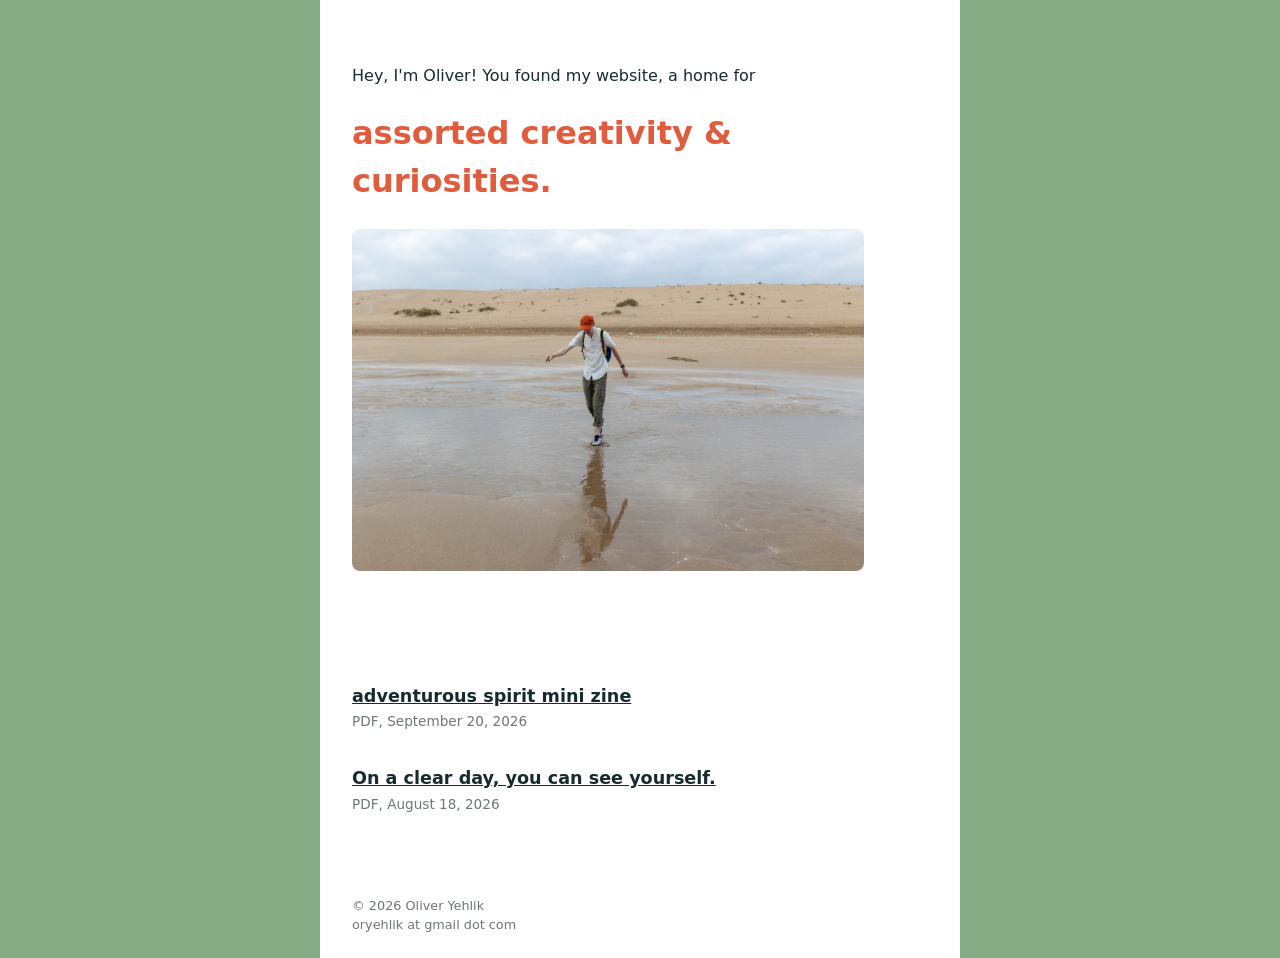
==== docs/index.html @ c0c9b4eb "Remove 'Highlights' heading from index.html Removed the 'Highlights' heading from the section." ====
<!doctype html>
<html lang="en">
  <head>
    <meta charset="UTF-8">
    <meta name="viewport" content="width=device-width, initial-scale=1">
    <meta name="description" content="Writings, collages, and other creative works.">
    <title>Oliver Yehlik</title>
    <link rel="icon" href="assets/images/favicon.png">
    <link rel="stylesheet" href="assets/css/style.css">
  </head>
  <body>
    <main>
      <!-- Name, page description, and photo -->
      <header>
        <p>Hey, I'm Oliver! You found my website, a home for</p>
        <h1>assorted creativity &amp; curiosities.</h1>
        <img src="assets/images/oliverbackground.jpg" alt="Oliver walking through shallow water on the beach in Morocco, sand dunes rise behind him.">
      </header>

      <!-- Add each highlight as a link followed by its file type and date. -->
      <section>
        <p>
          <a href="assets/files/adventurous-spirit.pdf" target="_blank" rel="noopener noreferrer">adventurous spirit mini zine</a><br>
          <small>PDF, <time datetime="2026-09-20">September 20, 2026</time></small>
        </p>
        <p>
          <a href="assets/files/clearday.pdf" target="_blank" rel="noopener noreferrer">On a clear day, you can see yourself.</a><br>
          <small>PDF, <time datetime="2026-08-18">August 18, 2026</time></small>
        </p>
      </section>

      <!-- Footer content, copyright and contact -->
      <footer>
        <p>&copy; 2026 Oliver Yehlik</p>
        <p>oryehlik at gmail dot com</p>
      </footer>
    </main>
  </body>
</html>
---- docs/assets/css/style.css ----
/* Colors used across the page. */
:root {
  --white: #ffffff;
  --deep-teal: #172b2f;
  --muted: #6f7771;
  --accent: #e15b3d;
  --side: #86AC86;
}

/* Include padding and borders in an element's set width. */
* {
  box-sizing: border-box;
}

/* The warm background shows in the margins around the white page. */
body {
  margin: 0;
  padding: 0 1rem;
  background: var(--side);
  color: var(--deep-teal);
  font-family: system-ui, sans-serif;
  line-height: 1.5;
}

/* Center the page and keep its reading width manageable. */
main {
  max-width: 40rem;
  min-height: 100vh;
  margin: 0 auto;
  padding: 3rem 2rem 1.5rem;
  background: var(--white);
  display: flex;
  flex-direction: column;
}

/* Space the introduction from the library. */
header {
  padding-bottom: 3rem;
}

/* Use orange for the main heading. */
h1 {
  color: var(--accent);
}

/* Keep footer text quiet. */
footer {
  color: var(--muted);
  font-size: 0.8rem;
  margin-top: auto;
  padding-top: 1rem;
}

/* Library links use the normal text color. */
a {
  color: var(--deep-teal);
}

/* Show the full wide photo below the header text. */
header img {
  display: block;
  width: 100%;
  max-width: 32rem;
  height: auto;
  margin-top: 1.5rem;
  border-radius: 8px;
}

/* Add space around the library section. */
section {
  padding: 2rem 0;
}

/* Leave a little room below the section heading. */
h2 {
  margin-top: 0;
}

/* Separate each library entry with whitespace, not divider lines. */
section p {
  margin: 2rem 0;
}

/* Make file details secondary to each link. */
small {
  color: var(--muted);
  font-size: 0.85rem;
}

section a {
  font-size: 1.1rem;
  font-weight: 600;
}

footer p {
  margin: 0;
}

/* Use the full white background and tighter spacing on phones. */
@media (max-width: 600px) {
  body {
    background: var(--white);
  }

  main {
    padding: 1.5rem 1rem;
  }

  header {
    padding-bottom: 2rem;
  }
}
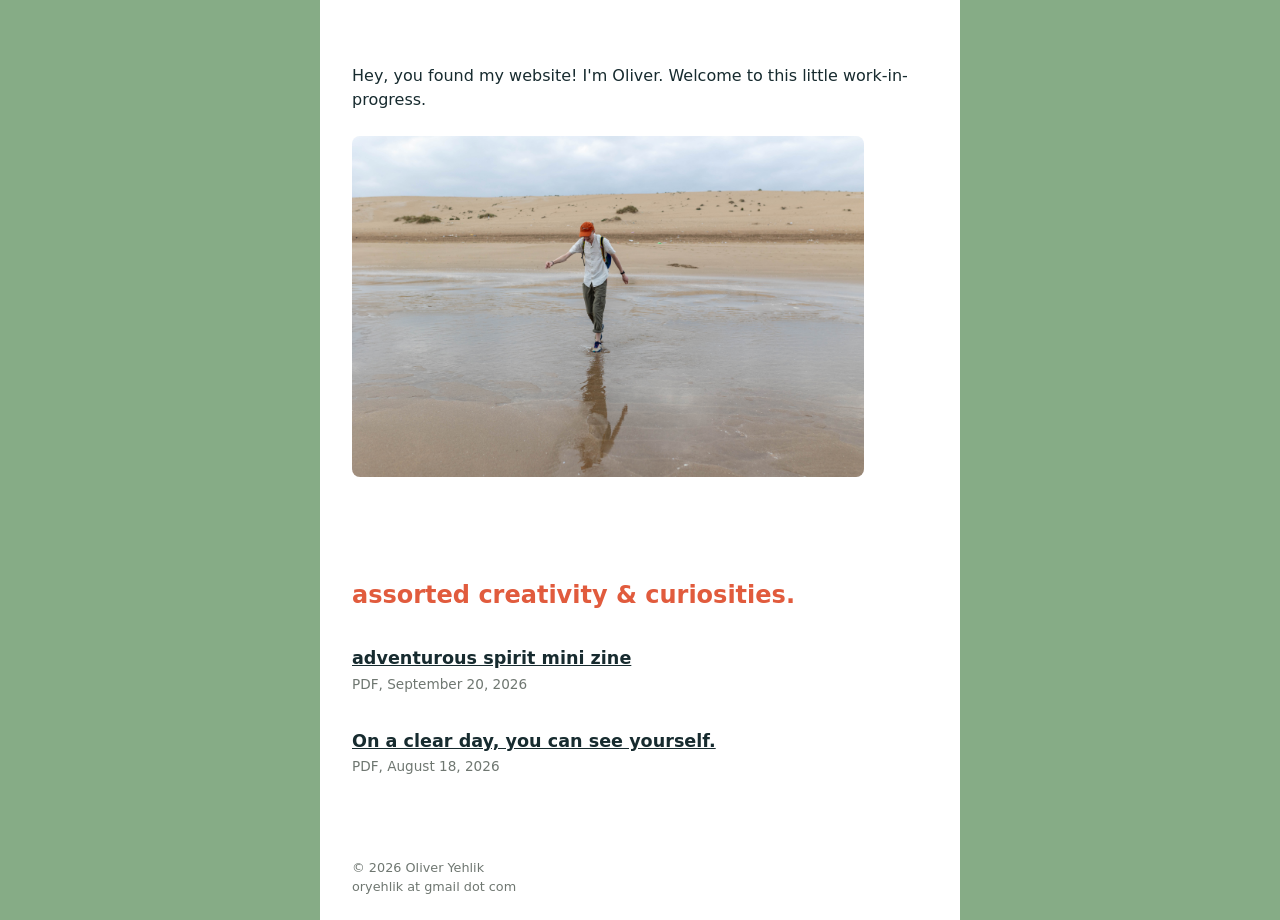
==== commit 63597453: "Update header text and welcome message" ====
--- a/docs/index.html
+++ b/docs/index.html
@@ -12,13 +12,13 @@
     <main>
       <!-- Name, page description, and photo -->
       <header>
-        <p>Hey, I'm Oliver! You found my website, a home for</p>
-        <h1>assorted creativity &amp; curiosities.</h1>
+        <p>Hey, you found my website! I'm Oliver. Welcome to this little work-in-progress.</p>
         <img src="assets/images/oliverbackground.jpg" alt="Oliver walking through shallow water on the beach in Morocco, sand dunes rise behind him.">
       </header>
 
       <!-- Add each highlight as a link followed by its file type and date. -->
       <section>
+        <h1>assorted creativity &amp; curiosities.</h1>
         <p>
           <a href="assets/files/adventurous-spirit.pdf" target="_blank" rel="noopener noreferrer">adventurous spirit mini zine</a><br>
           <small>PDF, <time datetime="2026-09-20">September 20, 2026</time></small>
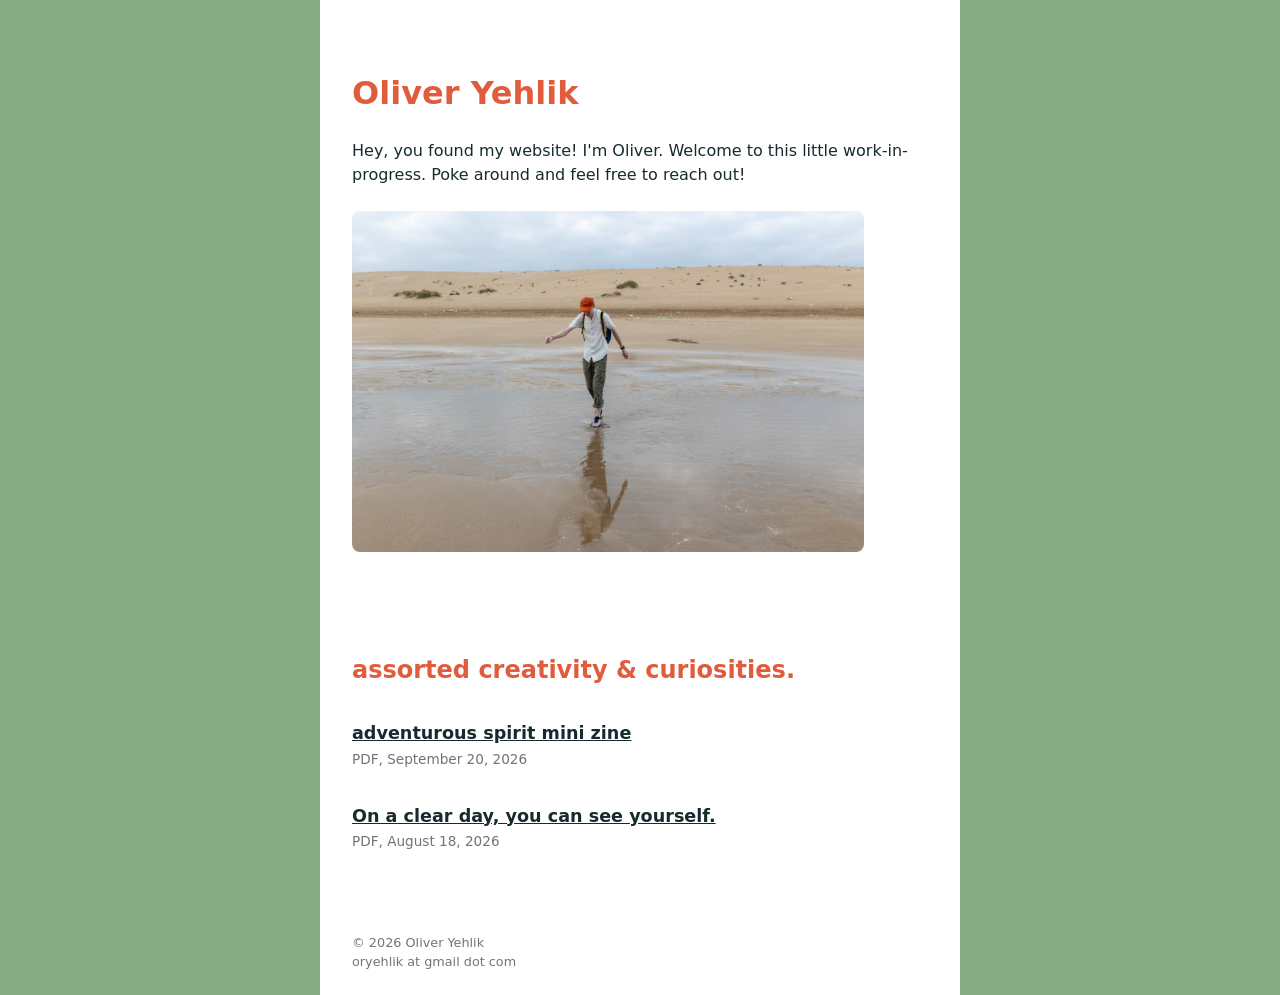
==== commit ece454ee: "Add name and enhance welcome message in header Updated header to include a name and additional welco" ====
--- a/docs/index.html
+++ b/docs/index.html
@@ -12,7 +12,8 @@
     <main>
       <!-- Name, page description, and photo -->
       <header>
-        <p>Hey, you found my website! I'm Oliver. Welcome to this little work-in-progress.</p>
+        <h1>Oliver Yehlik</h1>
+        <p>Hey, you found my website! I'm Oliver. Welcome to this little work-in-progress. Poke around and feel free to reach out!</p>
         <img src="assets/images/oliverbackground.jpg" alt="Oliver walking through shallow water on the beach in Morocco, sand dunes rise behind him.">
       </header>
 
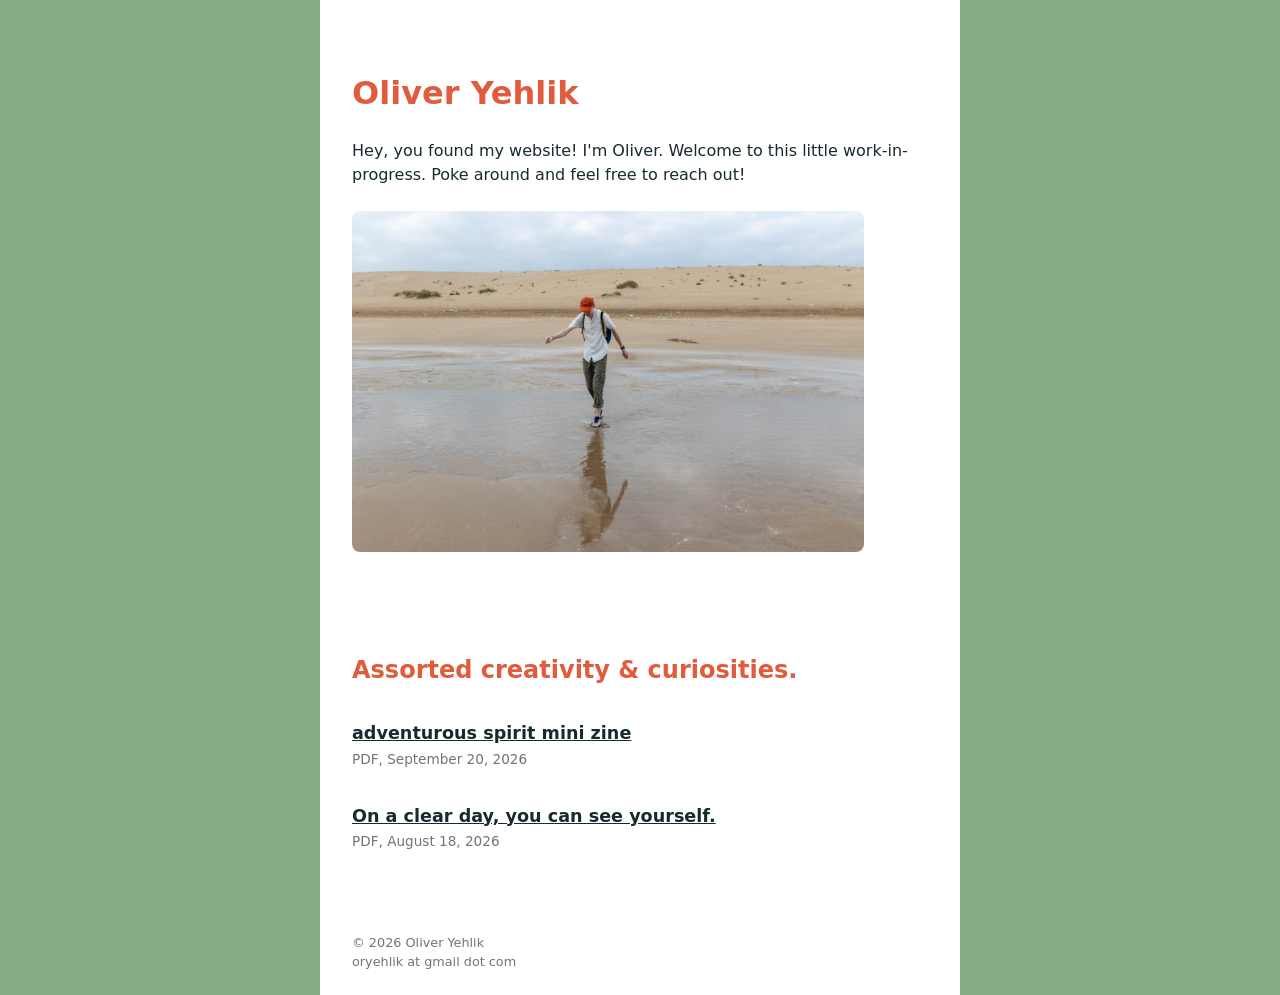
==== commit 863e2cab: "Update index.html" ====
--- a/docs/index.html
+++ b/docs/index.html
@@ -19,7 +19,7 @@
 
       <!-- Add each highlight as a link followed by its file type and date. -->
       <section>
-        <h1>assorted creativity &amp; curiosities.</h1>
+        <h1>Assorted creativity &amp; curiosities.</h1>
         <p>
           <a href="assets/files/adventurous-spirit.pdf" target="_blank" rel="noopener noreferrer">adventurous spirit mini zine</a><br>
           <small>PDF, <time datetime="2026-09-20">September 20, 2026</time></small>
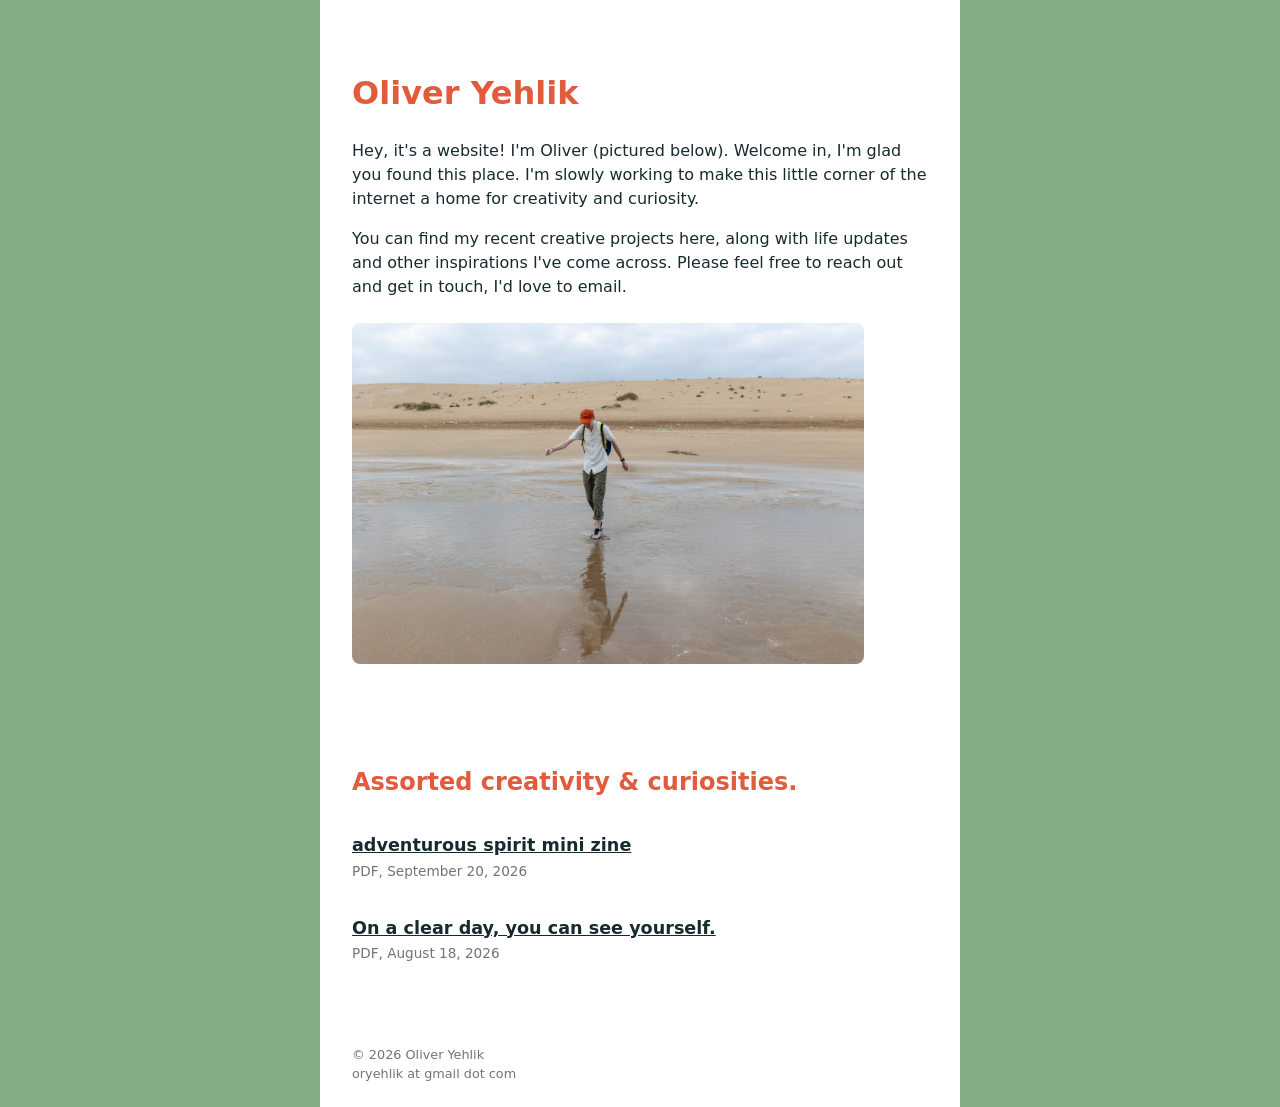
==== commit 5e429def: "Update index.html" ====
--- a/docs/index.html
+++ b/docs/index.html
@@ -13,7 +13,8 @@
       <!-- Name, page description, and photo -->
       <header>
         <h1>Oliver Yehlik</h1>
-        <p>Hey, you found my website! I'm Oliver. Welcome to this little work-in-progress. Poke around and feel free to reach out!</p>
+        <p>Hey, it's a website! I'm Oliver (pictured below). Welcome in, I'm glad you found this place. I'm slowly working to make this little corner of the internet a home for creativity and curiosity.</p>
+<p>You can find my recent creative projects here, along with life updates and other inspirations I've come across. Please feel free to reach out and get in touch, I'd love to email.</p>
         <img src="assets/images/oliverbackground.jpg" alt="Oliver walking through shallow water on the beach in Morocco, sand dunes rise behind him.">
       </header>
 
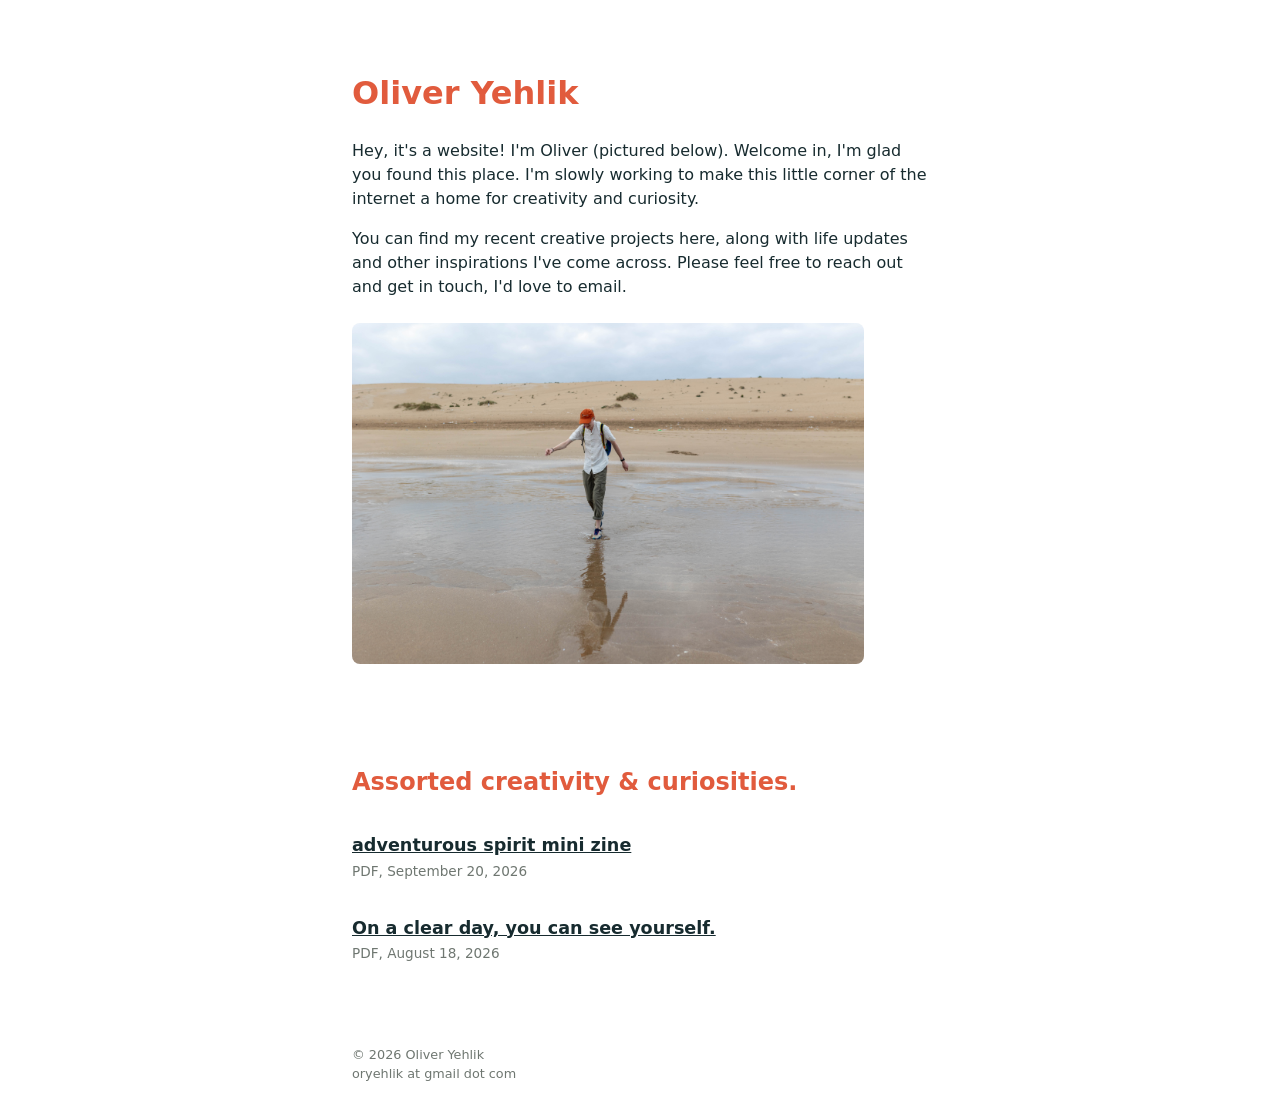
==== commit 3550dba0: "Wrap introductory text in a styled div Wrapped introductory text in a div for better styling." ====
--- a/docs/index.html
+++ b/docs/index.html
@@ -13,8 +13,10 @@
       <!-- Name, page description, and photo -->
       <header>
         <h1>Oliver Yehlik</h1>
-        <p>Hey, it's a website! I'm Oliver (pictured below). Welcome in, I'm glad you found this place. I'm slowly working to make this little corner of the internet a home for creativity and curiosity.</p>
-<p>You can find my recent creative projects here, along with life updates and other inspirations I've come across. Please feel free to reach out and get in touch, I'd love to email.</p>
+         <div class="basic-box">
+          <p>Hey, it's a website! I'm Oliver (pictured below). Welcome in, I'm glad you found this place. I'm slowly working to make this little corner of the internet a home for creativity and curiosity.</p>
+           <p>You can find my recent creative projects here, along with life updates and other inspirations I've come across. Please feel free to reach out and get in touch, I'd love to email.</p>
+          </div>
         <img src="assets/images/oliverbackground.jpg" alt="Oliver walking through shallow water on the beach in Morocco, sand dunes rise behind him.">
       </header>
 
--- a/docs/assets/css/style.css
+++ b/docs/assets/css/style.css
@@ -4,7 +4,7 @@
   --deep-teal: #172b2f;
   --muted: #6f7771;
   --accent: #e15b3d;
-  --side: #86AC86;
+  --side: #ffffff;
 }
 
 /* Include padding and borders in an element's set width. */
@@ -66,6 +66,14 @@
   border-radius: 8px;
 }
 
+basic-box {
+  width: 100%;
+  height: auto;
+  border: 0px;
+  background-color: #ffffff;
+  padding: 2rem;
+}
+
 /* Add space around the library section. */
 section {
   padding: 2rem 0;
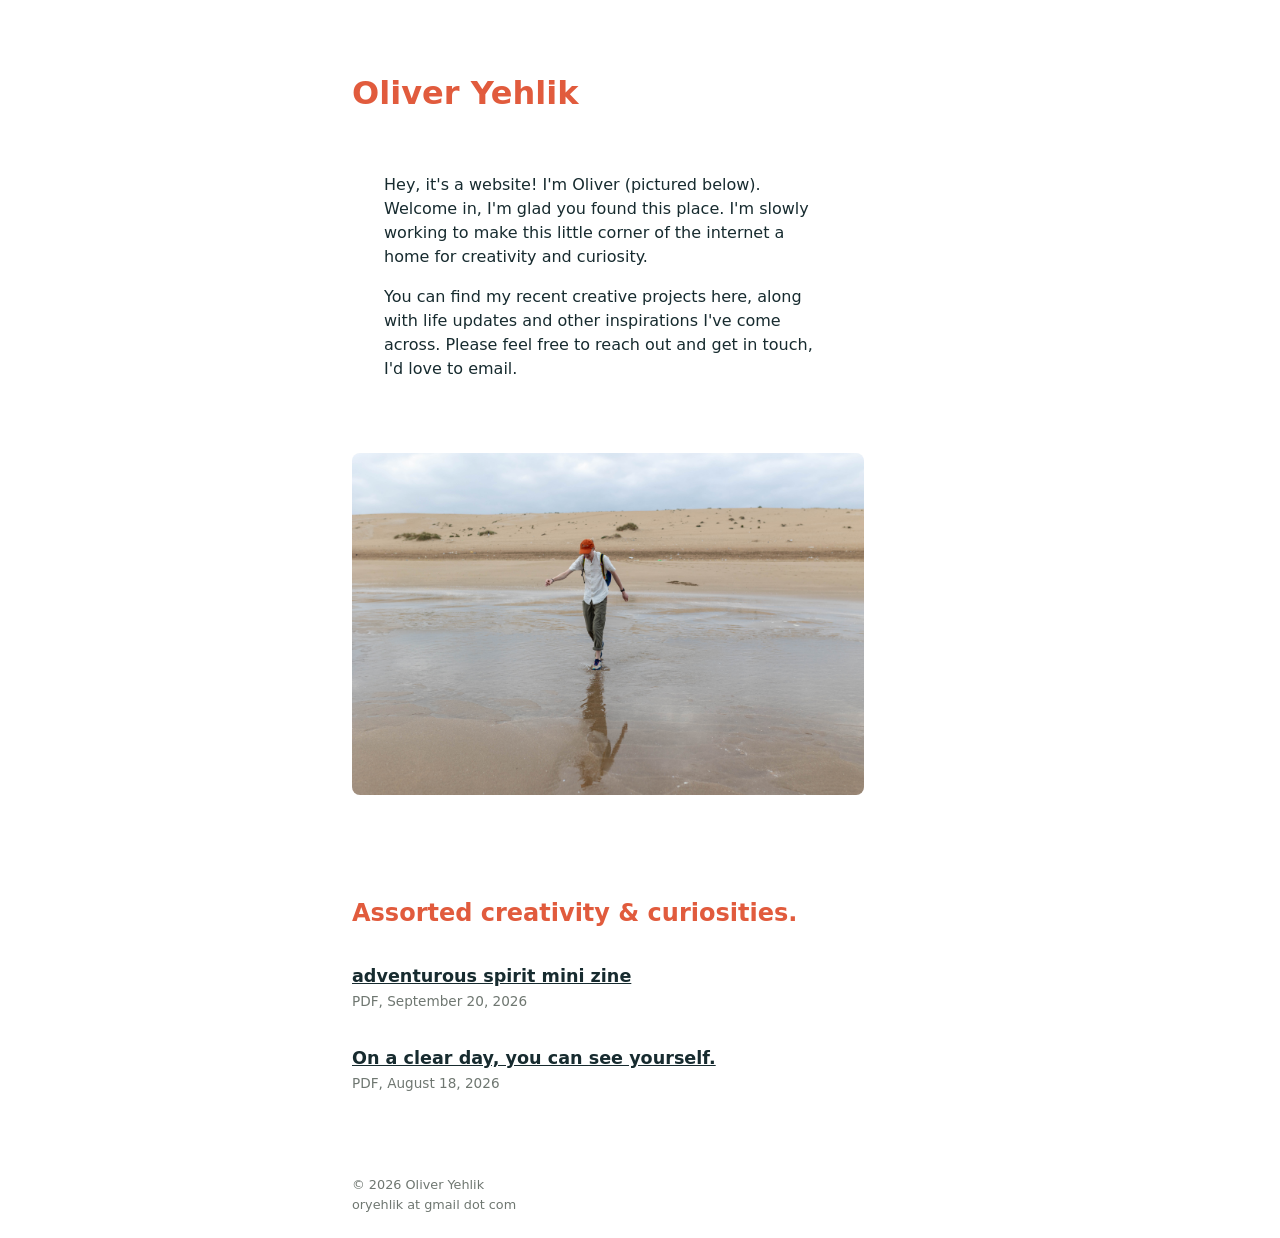
==== commit 3ca6c61f: "Some cleaning up" ====
--- a/docs/index.html
+++ b/docs/index.html
@@ -10,17 +10,17 @@
   </head>
   <body>
     <main>
-      <!-- Name, page description, and photo -->
+      <!-- The introduction includes the site title, welcome text, and photo. -->
       <header>
         <h1>Oliver Yehlik</h1>
-         <div class="basic-box">
+        <div class="basic-box">
           <p>Hey, it's a website! I'm Oliver (pictured below). Welcome in, I'm glad you found this place. I'm slowly working to make this little corner of the internet a home for creativity and curiosity.</p>
-           <p>You can find my recent creative projects here, along with life updates and other inspirations I've come across. Please feel free to reach out and get in touch, I'd love to email.</p>
-          </div>
+          <p>You can find my recent creative projects here, along with life updates and other inspirations I've come across. Please feel free to reach out and get in touch, I'd love to email.</p>
+        </div>
         <img src="assets/images/oliverbackground.jpg" alt="Oliver walking through shallow water on the beach in Morocco, sand dunes rise behind him.">
       </header>
 
-      <!-- Add each highlight as a link followed by its file type and date. -->
+      <!-- Add featured projects here, with the file type and date for each one. -->
       <section>
         <h1>Assorted creativity &amp; curiosities.</h1>
         <p>
@@ -33,7 +33,7 @@
         </p>
       </section>
 
-      <!-- Footer content, copyright and contact -->
+      <!-- The footer shows the copyright and contact information. -->
       <footer>
         <p>&copy; 2026 Oliver Yehlik</p>
         <p>oryehlik at gmail dot com</p>
--- a/docs/assets/css/style.css
+++ b/docs/assets/css/style.css
@@ -1,4 +1,4 @@
-/* Colors used across the page. */
+/* PAGE DEFAULTS */
 :root {
   --white: #ffffff;
   --deep-teal: #172b2f;
@@ -7,12 +7,10 @@
   --side: #ffffff;
 }
 
-/* Include padding and borders in an element's set width. */
 * {
   box-sizing: border-box;
 }
 
-/* The warm background shows in the margins around the white page. */
 body {
   margin: 0;
   padding: 0 1rem;
@@ -22,7 +20,6 @@
   line-height: 1.5;
 }
 
-/* Center the page and keep its reading width manageable. */
 main {
   max-width: 40rem;
   min-height: 100vh;
@@ -33,30 +30,29 @@
   flex-direction: column;
 }
 
-/* Space the introduction from the library. */
+/* INTRODUCTION */
+
 header {
   padding-bottom: 3rem;
 }
 
-/* Use orange for the main heading. */
 h1 {
   color: var(--accent);
 }
 
-/* Keep footer text quiet. */
-footer {
-  color: var(--muted);
-  font-size: 0.8rem;
-  margin-top: auto;
-  padding-top: 1rem;
+header h1 {
+  margin-bottom: 0.5rem;
 }
 
-/* Library links use the normal text color. */
-a {
-  color: var(--deep-teal);
+.basic-box {
+  width: 100%;
+  max-width: 32rem;
+  height: auto;
+  border: 0px;
+  background-color: #ffffff;
+  padding: 2rem;
 }
 
-/* Show the full wide photo below the header text. */
 header img {
   display: block;
   width: 100%;
@@ -66,33 +62,22 @@
   border-radius: 8px;
 }
 
-basic-box {
-  width: 100%;
-  height: auto;
-  border: 0px;
-  background-color: #ffffff;
-  padding: 2rem;
-}
+/* PROJECTS */
 
-/* Add space around the library section. */
 section {
   padding: 2rem 0;
 }
 
-/* Leave a little room below the section heading. */
 h2 {
   margin-top: 0;
 }
 
-/* Separate each library entry with whitespace, not divider lines. */
 section p {
   margin: 2rem 0;
 }
 
-/* Make file details secondary to each link. */
-small {
-  color: var(--muted);
-  font-size: 0.85rem;
+a {
+  color: var(--deep-teal);
 }
 
 section a {
@@ -100,11 +85,26 @@
   font-weight: 600;
 }
 
+small {
+  color: var(--muted);
+  font-size: 0.85rem;
+}
+
+/* FOOTER */
+
+footer {
+  color: var(--muted);
+  font-size: 0.8rem;
+  margin-top: auto;
+  padding-top: 1rem;
+}
+
 footer p {
   margin: 0;
 }
 
-/* Use the full white background and tighter spacing on phones. */
+/* SMALL SCREENS */
+
 @media (max-width: 600px) {
   body {
     background: var(--white);
@@ -118,4 +118,3 @@
     padding-bottom: 2rem;
   }
 }
-
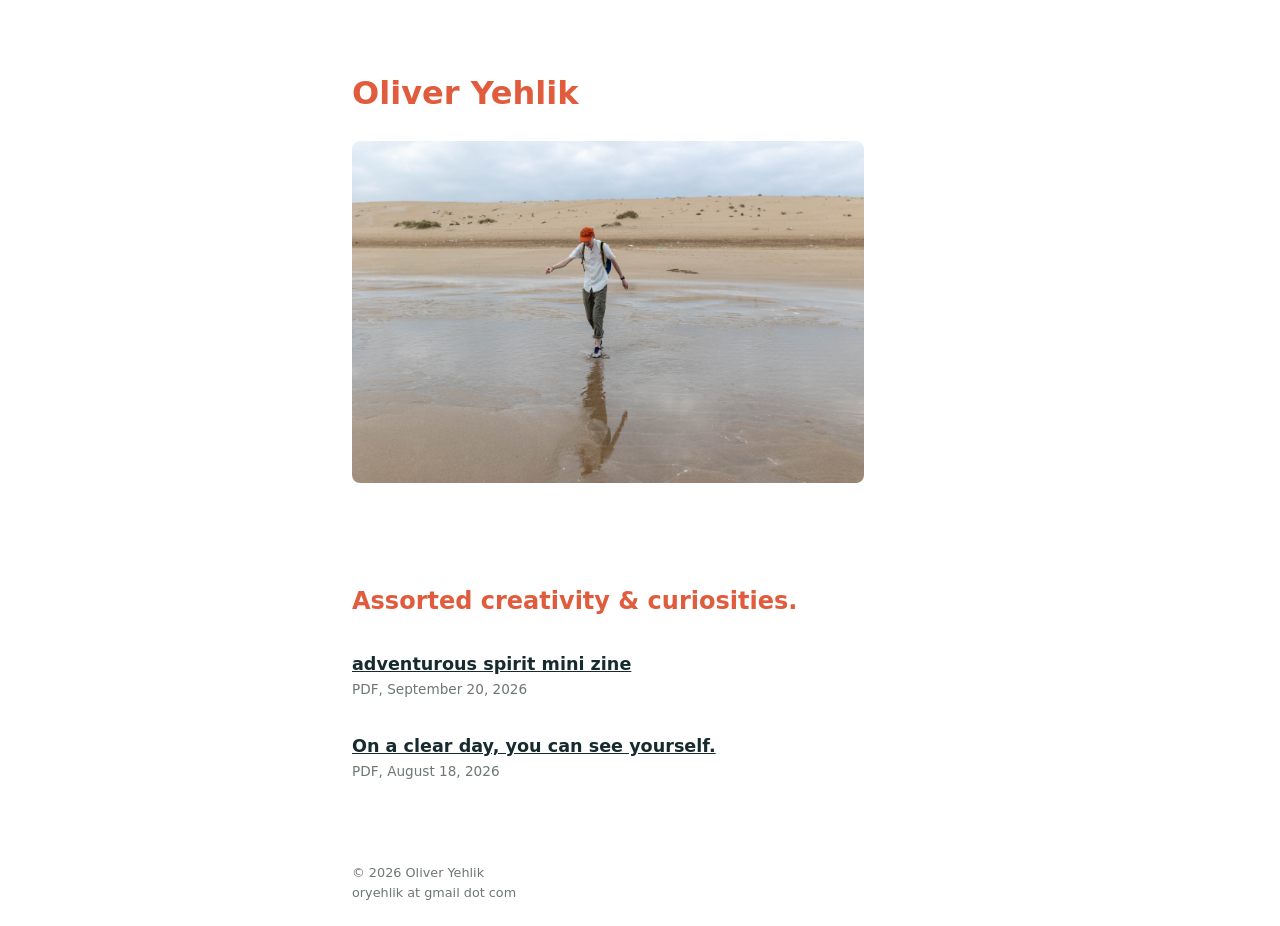
==== commit e0d3a495: "Get rid of the text" ====
--- a/docs/index.html
+++ b/docs/index.html
@@ -13,10 +13,6 @@
       <!-- The introduction includes the site title, welcome text, and photo. -->
       <header>
         <h1>Oliver Yehlik</h1>
-        <div class="basic-box">
-          <p>Hey, it's a website! I'm Oliver (pictured below). Welcome in, I'm glad you found this place. I'm slowly working to make this little corner of the internet a home for creativity and curiosity.</p>
-          <p>You can find my recent creative projects here, along with life updates and other inspirations I've come across. Please feel free to reach out and get in touch, I'd love to email.</p>
-        </div>
         <img src="assets/images/oliverbackground.jpg" alt="Oliver walking through shallow water on the beach in Morocco, sand dunes rise behind him.">
       </header>
 
--- a/docs/assets/css/style.css
+++ b/docs/assets/css/style.css
@@ -38,10 +38,6 @@
 
 h1 {
   color: var(--accent);
-}
-
-header h1 {
-  margin-bottom: 0.5rem;
 }
 
 .basic-box {
